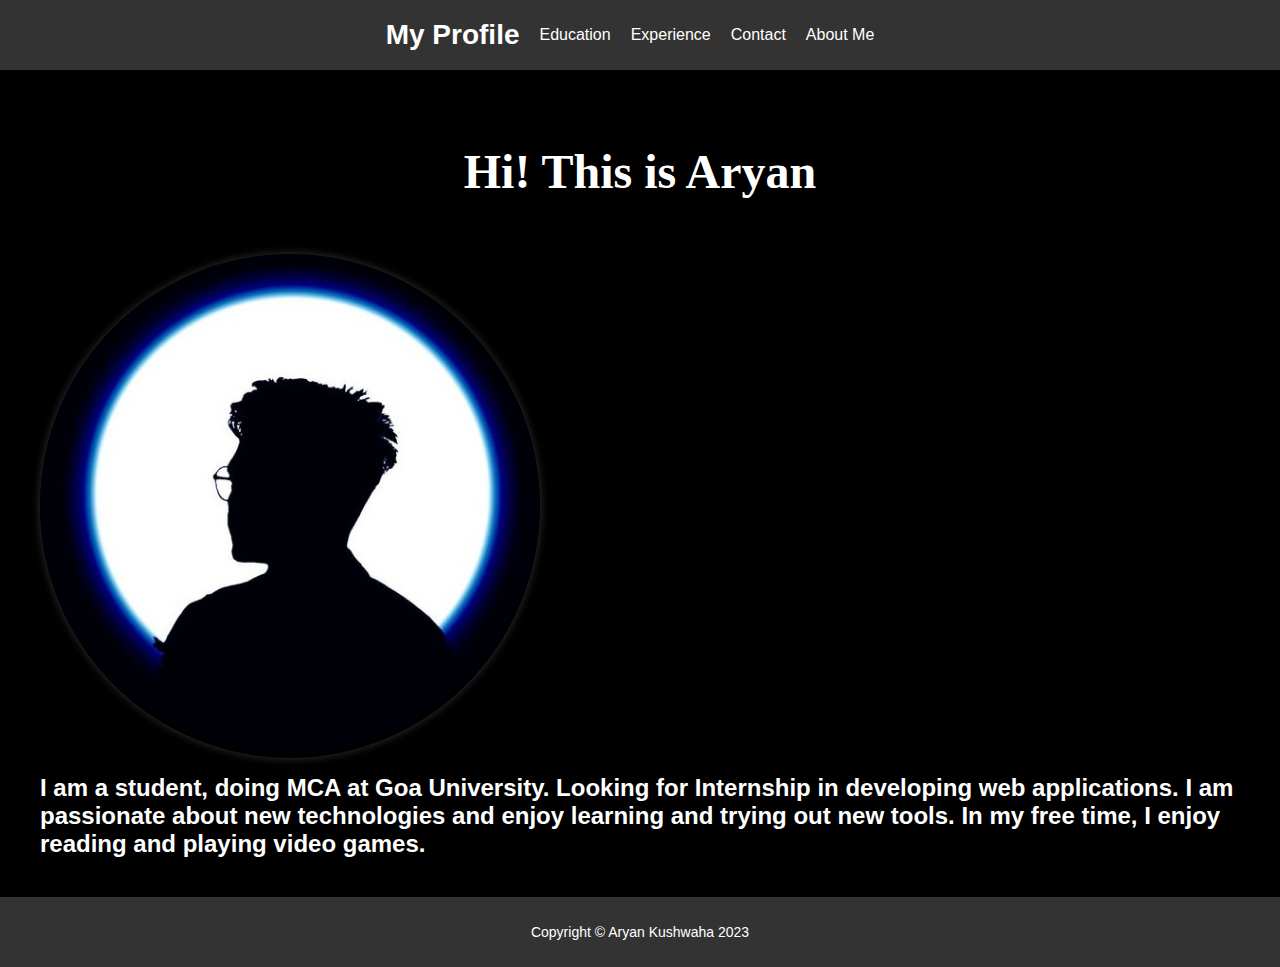
==== 2202_AryanKushwaha/index.html @ af2b5d50 "Add files via upload" ====
<!DOCTYPE html>
<html>
  <head>
    <meta charset="UTF-8">
    <title>My Profile</title>
    <link rel="stylesheet" type="text/css" href="style.css">
  </head>
  <body>
    <header>
      <div class="header-inner">
        <h1>My Profile</h1>
        <nav>
          <ul>
              <li><a href="education.html">Education</a></li>
              <li><a href="experience.html">Experience</a></li>
              <li><a href="contact.html">Contact</a></li>
              <li><a href="about-me.html">About Me</a></li>
          </ul>
        </nav>
      </div>
    </header>
    <main>
      <table id="home"  width="100%" cellpadding="20" cellspacing="0" bgcolor="black">
        <tr>
          <td>
            <table border="0" cellpadding="15" cellspacing="0" width="90%" align="center">
              <tr>
                <td align="center" valign="middle">
                  <h3>
                    <font face="Times New Roman" size="10" color="#ffffff">
                      Hi! This is Aryan
                    </font>
                  </h3>
    
                  <h2>
                    <font face="Verdana" size="6" color="#4CAF50">
            
                    </font>
                  </h2>
                </td>
              </tr>
            </table>
          </td>
        </tr>
      </table>
      <!-- <section id="about-me"> -->
        <div class="profile-i">
          <img src="profile.jpg" alt="Profile Image">
        </div>
        <hr color="black">
        <hr color="black">
        <hr color="black">
        <hr color="black">
        <hr color="black">
        <hr color="black">
        <hr color="black">
        <hr color="black">
        <hr color="black">
        <hr color="black">
        <hr color="black">
        <hr color="black">
        <hr color="black">
        <hr color="black">
        <hr color="black">
        <hr color="black">
        <hr color="black">
        <hr color="black">
        <hr color="black">
        <hr color="black">
        <hr color="black">
        <hr color="black">
        <hr color="black">
        <hr color="black">
        <hr color="black">
        <hr color="black">
        <hr color="black">
        <hr color="black">
        <hr color="black">
        <hr color="black">
        <hr color="black">
        <hr color="black">
        <hr color="black">
        <hr color="black">
        <hr color="black">
        <hr color="black">
        <hr color="black">
        <hr color="black">
        <hr color="black">
        <hr color="black">
        <hr color="black">
        <hr color="black">
        <hr color="black">
        <hr color="black">
        <hr color="black">
        <hr color="black">
        <hr color="black">
        <hr color="black">
        <hr color="black">
        <hr color="black">
        <h2>I am a student, doing MCA at Goa University. Looking for Internship in developing web applications. I am passionate about new technologies and enjoy learning and trying out new tools. In my free time, I enjoy reading and playing video games.</h2>
        <!-- </section> -->
        
    </main>
    <footer>
    <p>Copyright © Aryan Kushwaha 2023</p>
    </footer>
    
      </body>
    </html>
---- 2202_AryanKushwaha/style.css ----
body {
    font-family: sans-serif;
    margin: 0;
    padding: 0;
    color: white;
    background-color: #000000;
  }
  
  header {
    background-color: #333;
    display: flex;
    align-items: center;
    justify-content: space-between;
    height: 70px;
  }
  
  header .header-inner {
    margin: 0 auto;
    max-width: 1200px;
    padding: 0 20px;
    display: flex;
    align-items: center;
  }
  
  header h1 {
    margin: 0;
    font-size: 28px;
  }
  
  nav {
    margin-left: 20px;
  }
  
  nav ul {
    list-style: none;
    margin: 0;
    padding: 0;
    display: flex;
  }
  
  nav li {
    margin-right: 20px;
  }
  
  nav a {
    color: white;
    text-decoration: none;
  }
  
  main {
    padding: 20px;
    max-width: 1200px;
    margin: 0 auto;
  }
  
  section {
    margin-bottom: 20px;
  }
  
  section h2 {
    margin-top: 0;
    font-size: 24px;
  }
  
  section h3 {
    margin-top: 20px;
    font-size: 20px;
  }
  
  .profile-image {
    float: left;
    margin-right: 20px;
    overflow: hidden;
    border-radius: 50%;
    box-shadow: 0 0 10px #333;
    transition: all 0.3s ease-in-out;
  }
  
  .profile-image img {
    width: 270px;
    height: 270px;
    border-radius: 100%;
    object-fit: cover;
    transition: all 0.3s ease-in-out;
  }
  
  .profile-image:hover {
    transform: scale(1.05);
    box-shadow: 0 0 15px #333;
  }
  
  .profile-image img:hover {
    transform: scale(1.05);
  }
  
  .skills-container {
    display: flex;
    flex-wrap: wrap;
  }
  
  .skill {
    width: 25%;
    margin-bottom: 20px;
    text-align: center;
  }
  
  .skill h3 {
    margin-top: 0;
    font-size: 18px;
  }
  
  .skill-bar {
    background-color: #ccc;
    height: 20px;
    margin: 10px 0;
    border-radius: 10px;
    overflow: hidden;
    position: relative;
  }
  
  .skill-level {
    background-color: #495b69;
    height: 100%;
    width: 0;
    transition: width 0.3s ease-in-out;
    position: absolute;
    top: 0;
    left: 0;
  }
  
  footer {
    background-color: #333;
    color: white;
    display: flex;
    align-items: center;
    justify-content: center;
    height: 70px;
  }
  
  footer p {
    margin: 0;
    font-size: 14px;
  }
  
  @media (max-width: 992px) {
    .profile-image {
      float: none;
      margin-right: 0;
      margin-bottom: 20px;
      text-align: center;
    }
  
    .skills-container {
      display: block;
    }
  
    .skill {
      width: 100%;
    }
    
  }

  .profile-i {
    float: left;
    margin-right: 20px;
    overflow: hidden;
    border-radius: 50%;
    box-shadow: 0 0 10px #333;
    transition: all 0.3s ease-in-out;
  }
  
  .profile-i img {
    width: 500px;
    height: 500px;
    border-radius: 100%;
    object-fit: cover;
    transition: all 0.3s ease-in-out;
  }
  
  .profile-i:hover {
    transform: scale(1.05);
    box-shadow: 0 0 15px #333;
  }
  
  .profile-i img:hover {
    transform: scale(1.05);
  }
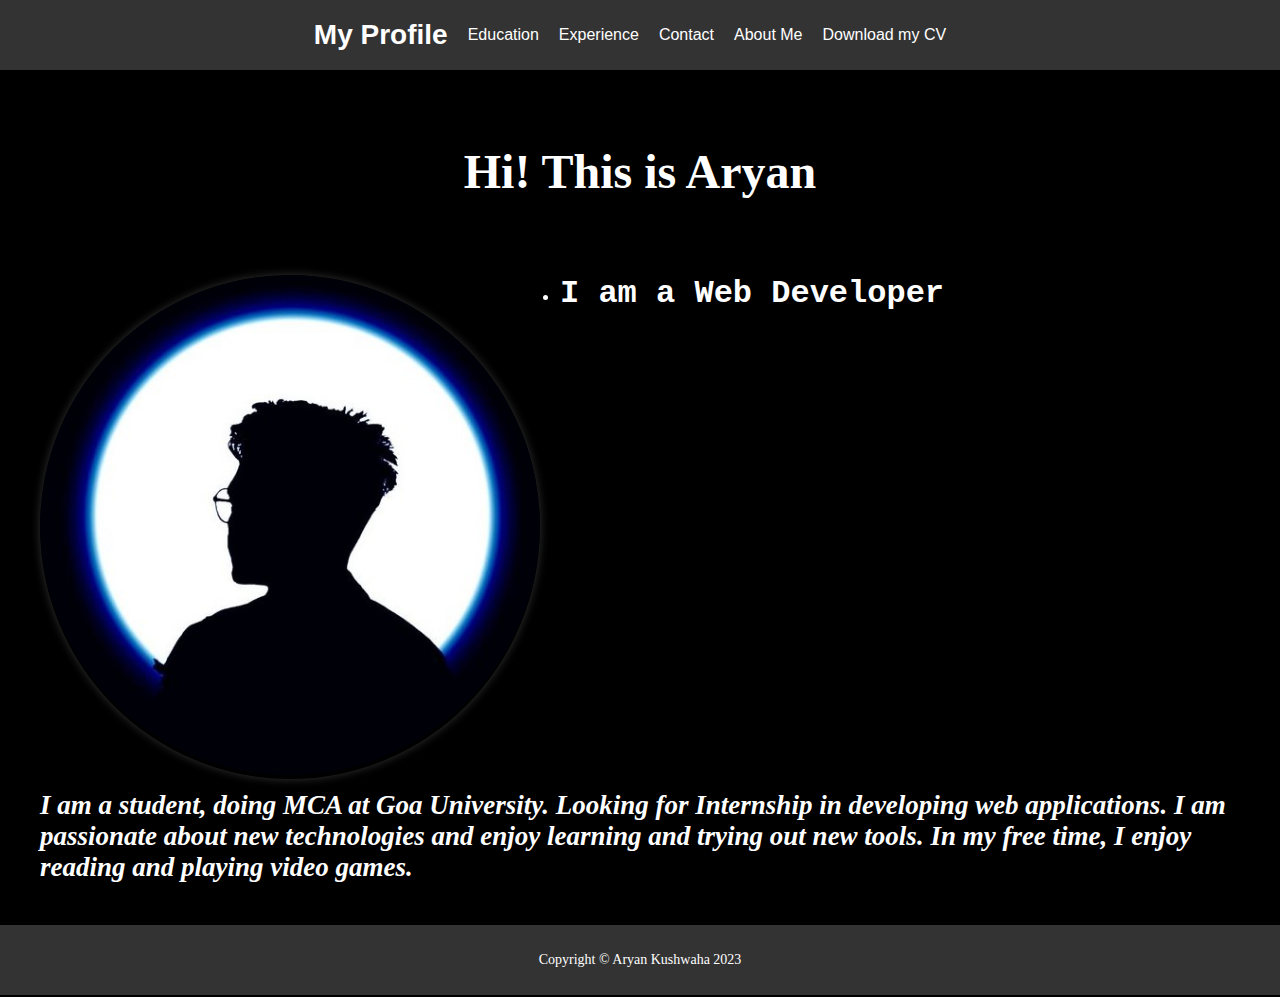
==== commit 35f7e67e: "Add files via upload" ====
--- a/2202_AryanKushwaha/index.html
+++ b/2202_AryanKushwaha/index.html
@@ -15,6 +15,8 @@
               <li><a href="experience.html">Experience</a></li>
               <li><a href="contact.html">Contact</a></li>
               <li><a href="about-me.html">About Me</a></li>
+              <li><a href="#CV">Download my CV</a></li>
+              
           </ul>
         </nav>
       </div>
@@ -47,6 +49,12 @@
         <div class="profile-i">
           <img src="profile.jpg" alt="Profile Image">
         </div>
+        <font face="Verdana" size="4" color="white">
+          <ul>
+            <li>
+              <pre><b><h1>I am a Web Developer</b></h1>  </pre>
+              </ul>
+            </li>
         <hr color="black">
         <hr color="black">
         <hr color="black">
@@ -84,20 +92,7 @@
         <hr color="black">
         <hr color="black">
         <hr color="black">
-        <hr color="black">
-        <hr color="black">
-        <hr color="black">
-        <hr color="black">
-        <hr color="black">
-        <hr color="black">
-        <hr color="black">
-        <hr color="black">
-        <hr color="black">
-        <hr color="black">
-        <hr color="black">
-        <hr color="black">
-        <hr color="black">
-        <h2>I am a student, doing MCA at Goa University. Looking for Internship in developing web applications. I am passionate about new technologies and enjoy learning and trying out new tools. In my free time, I enjoy reading and playing video games.</h2>
+        <h2><i>I am a student, doing MCA at Goa University. Looking for Internship in developing web applications. I am passionate about new technologies and enjoy learning and trying out new tools. In my free time, I enjoy reading and playing video games.</i></h2>
         <!-- </section> -->
         
     </main>
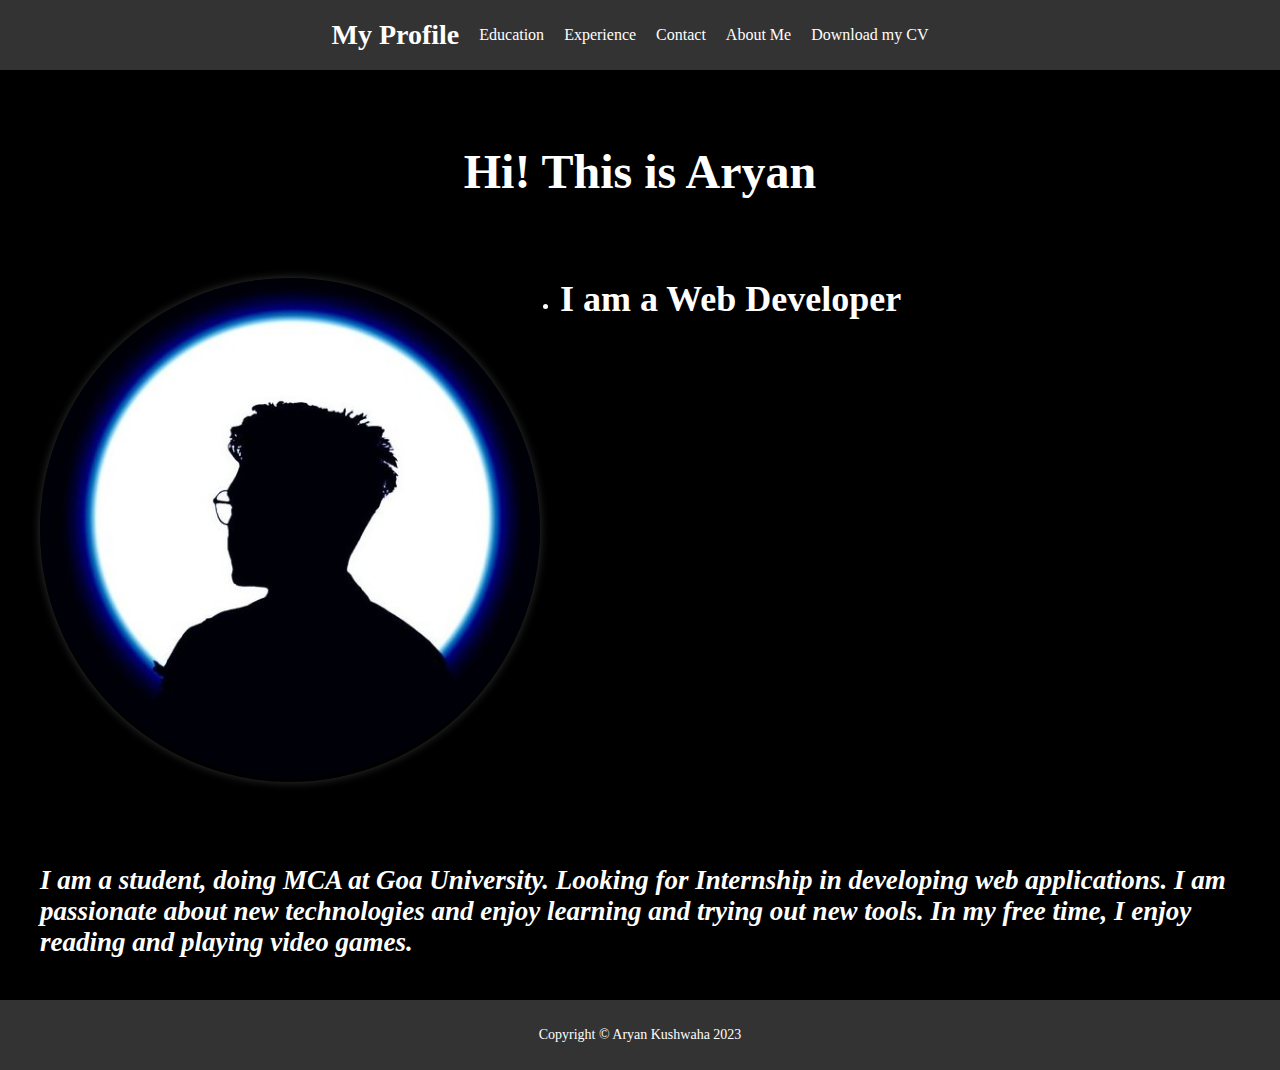
==== commit 16b9df55: "Add files via upload" ====
--- a/2202_AryanKushwaha/index.html
+++ b/2202_AryanKushwaha/index.html
@@ -55,44 +55,8 @@
               <pre><b><h1>I am a Web Developer</b></h1>  </pre>
               </ul>
             </li>
-        <hr color="black">
-        <hr color="black">
-        <hr color="black">
-        <hr color="black">
-        <hr color="black">
-        <hr color="black">
-        <hr color="black">
-        <hr color="black">
-        <hr color="black">
-        <hr color="black">
-        <hr color="black">
-        <hr color="black">
-        <hr color="black">
-        <hr color="black">
-        <hr color="black">
-        <hr color="black">
-        <hr color="black">
-        <hr color="black">
-        <hr color="black">
-        <hr color="black">
-        <hr color="black">
-        <hr color="black">
-        <hr color="black">
-        <hr color="black">
-        <hr color="black">
-        <hr color="black">
-        <hr color="black">
-        <hr color="black">
-        <hr color="black">
-        <hr color="black">
-        <hr color="black">
-        <hr color="black">
-        <hr color="black">
-        <hr color="black">
-        <hr color="black">
-        <hr color="black">
-        <hr color="black">
-        <h2><i>I am a student, doing MCA at Goa University. Looking for Internship in developing web applications. I am passionate about new technologies and enjoy learning and trying out new tools. In my free time, I enjoy reading and playing video games.</i></h2>
+
+        <h2 id="desc"><i>I am a student, doing MCA at Goa University. Looking for Internship in developing web applications. I am passionate about new technologies and enjoy learning and trying out new tools. In my free time, I enjoy reading and playing video games.</i></h2>
         <!-- </section> -->
         
     </main>
--- a/2202_AryanKushwaha/style.css
+++ b/2202_AryanKushwaha/style.css
@@ -99,7 +99,7 @@
   }
   
   .skill {
-    width: 25%;
+    width: 33%;
     margin-bottom: 20px;
     text-align: center;
   }
@@ -112,7 +112,7 @@
   .skill-bar {
     background-color: #ccc;
     height: 20px;
-    margin: 10px 0;
+    margin: 10px;
     border-radius: 10px;
     overflow: hidden;
     position: relative;
@@ -184,4 +184,24 @@
   
   .profile-i img:hover {
     transform: scale(1.05);
+  }
+
+  
+  *{
+    font-family: 'Josefin Sans';
+  }
+
+  .skillimages{
+    width: 250px;
+    height: 250px;
+    padding: 73px;
+    background-color: #000000;
+  }
+
+  #skillimg{
+    margin-top: 250px;
+  }
+
+  #desc{
+    margin-top: 500px;
   }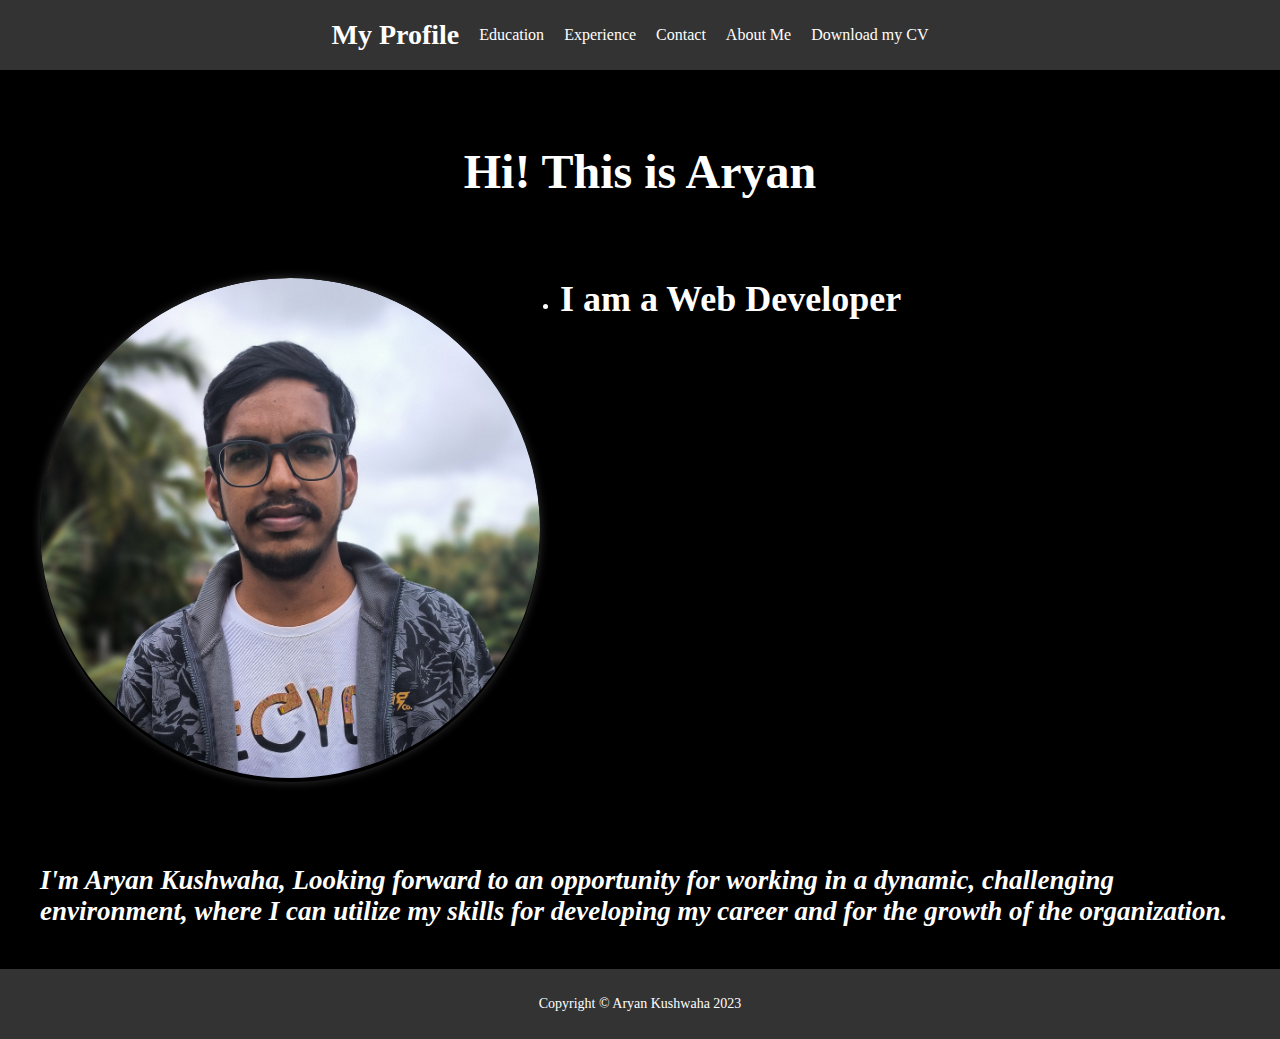
==== commit 4befb111: "Add files via upload" ====
--- a/2202_AryanKushwaha/index.html
+++ b/2202_AryanKushwaha/index.html
@@ -1,68 +1,73 @@
 <!DOCTYPE html>
 <html>
-  <head>
-    <meta charset="UTF-8">
-    <title>My Profile</title>
-    <link rel="stylesheet" type="text/css" href="style.css">
-  </head>
-  <body>
-    <header>
-      <div class="header-inner">
-        <h1>My Profile</h1>
-        <nav>
-          <ul>
-              <li><a href="education.html">Education</a></li>
-              <li><a href="experience.html">Experience</a></li>
-              <li><a href="contact.html">Contact</a></li>
-              <li><a href="about-me.html">About Me</a></li>
-              <li><a href="#CV">Download my CV</a></li>
-              
-          </ul>
-        </nav>
-      </div>
-    </header>
-    <main>
-      <table id="home"  width="100%" cellpadding="20" cellspacing="0" bgcolor="black">
-        <tr>
-          <td>
-            <table border="0" cellpadding="15" cellspacing="0" width="90%" align="center">
-              <tr>
-                <td align="center" valign="middle">
-                  <h3>
-                    <font face="Times New Roman" size="10" color="#ffffff">
-                      Hi! This is Aryan
-                    </font>
-                  </h3>
-    
-                  <h2>
-                    <font face="Verdana" size="6" color="#4CAF50">
-            
-                    </font>
-                  </h2>
-                </td>
-              </tr>
-            </table>
-          </td>
-        </tr>
-      </table>
-      <!-- <section id="about-me"> -->
-        <div class="profile-i">
-          <img src="profile.jpg" alt="Profile Image">
-        </div>
-        <font face="Verdana" size="4" color="white">
-          <ul>
-            <li>
-              <pre><b><h1>I am a Web Developer</b></h1>  </pre>
-              </ul>
-            </li>
 
-        <h2 id="desc"><i>I am a student, doing MCA at Goa University. Looking for Internship in developing web applications. I am passionate about new technologies and enjoy learning and trying out new tools. In my free time, I enjoy reading and playing video games.</i></h2>
-        <!-- </section> -->
-        
-    </main>
-    <footer>
+<head>
+  <meta charset="UTF-8">
+  <title>My Profile</title>
+  <link rel="stylesheet" type="text/css" href="style.css">
+</head>
+
+<body>
+  <header>
+    <div class="header-inner">
+      <h1>My Profile</h1>
+      <nav>
+        <ul>
+          <li><a href="education.html">Education</a></li>
+          <li><a href="experience.html">Experience</a></li>
+          <li><a href="contact.html">Contact</a></li>
+          <li><a href="about-me.html">About Me</a></li>
+          <li><a href="2202_Resume_AryanKushwaha.pdf">Download my CV</a></li>
+
+        </ul>
+      </nav>
+    </div>
+  </header>
+  <main>
+    <table id="home" width="100%" cellpadding="20" cellspacing="0" bgcolor="black">
+      <tr>
+        <td>
+          <table border="0" cellpadding="15" cellspacing="0" width="90%" align="center">
+            <tr>
+              <td align="center" valign="middle">
+                <h3>
+                  <font face="Times New Roman" size="10" color="#ffffff">
+                    Hi! This is Aryan
+                  </font>
+                </h3>
+
+                <h2>
+                  <font face="Verdana" size="6" color="#4CAF50">
+
+                  </font>
+                </h2>
+              </td>
+            </tr>
+          </table>
+        </td>
+      </tr>
+    </table>
+    <!-- <section id="about-me"> -->
+    <div class="profile-i">
+      <img src="profile.jpg" alt="Profile Image">
+    </div>
+    <font face="Verdana" size="4" color="white">
+      <ul>
+        <li>
+          <pre><b><h1>I am a Web Developer</b></h1>  </pre>
+      </ul>
+      </li>
+
+      <h2 id="desc"><i>I'm Aryan Kushwaha, Looking forward to an opportunity for working in a dynamic, challenging
+          environment, where I can utilize my skills for developing my career and for the growth of the
+          organization.</i></h2>
+      <!-- </section> -->
+
+  </main>
+  <footer>
     <p>Copyright © Aryan Kushwaha 2023</p>
-    </footer>
-    
-      </body>
-    </html>+  </footer>
+
+</body>
+
+</html>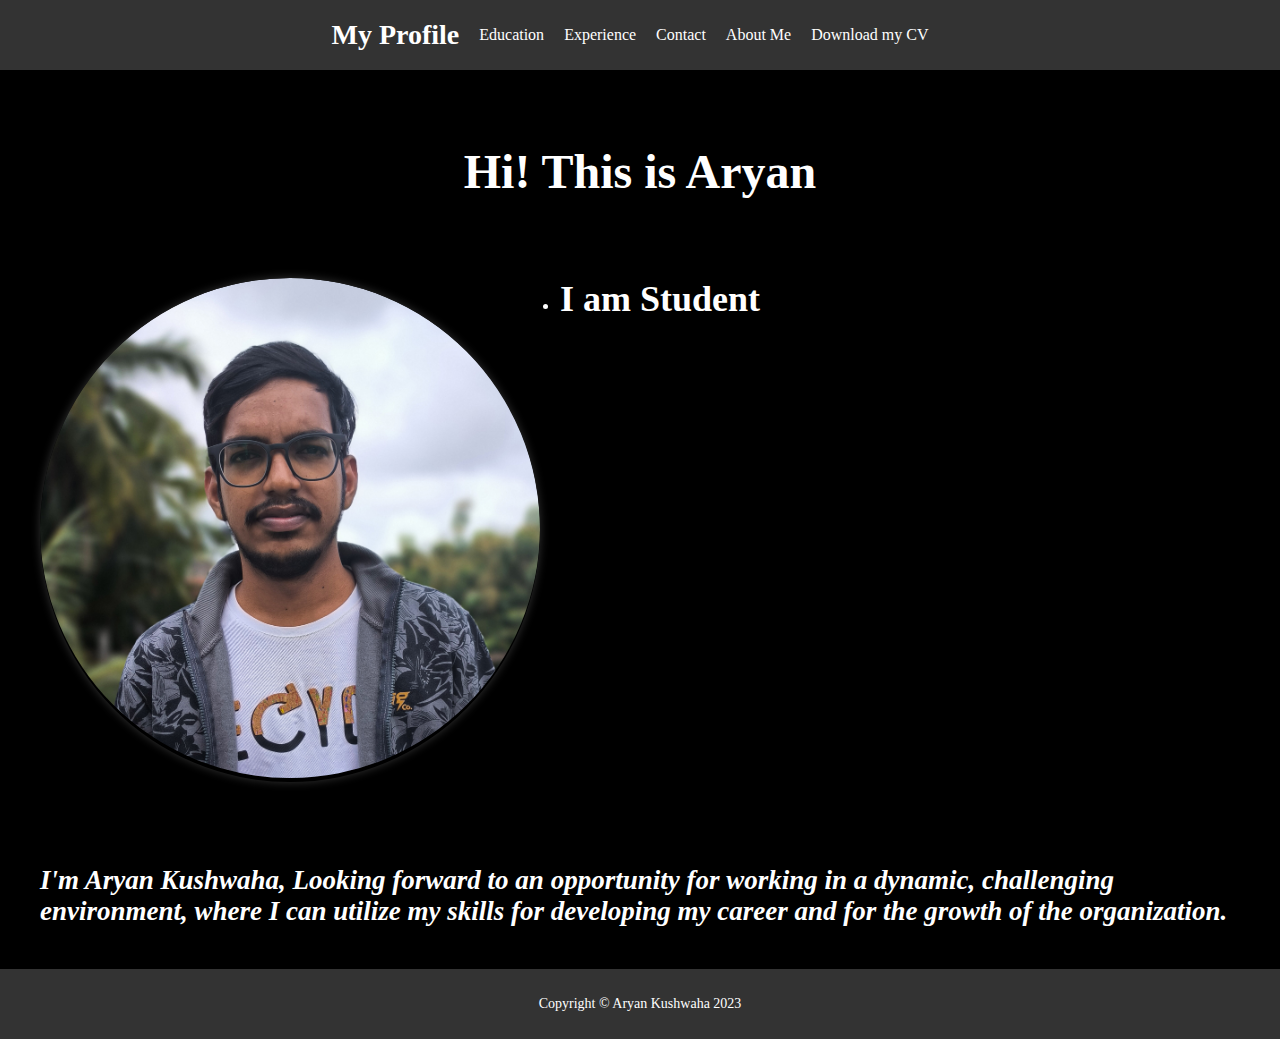
==== commit c1222cf7: "Add files via upload" ====
--- a/2202_AryanKushwaha/index.html
+++ b/2202_AryanKushwaha/index.html
@@ -54,7 +54,7 @@
     <font face="Verdana" size="4" color="white">
       <ul>
         <li>
-          <pre><b><h1>I am a Web Developer</b></h1>  </pre>
+          <pre><b><h1>I am Student</b></h1>  </pre>
       </ul>
       </li>
 
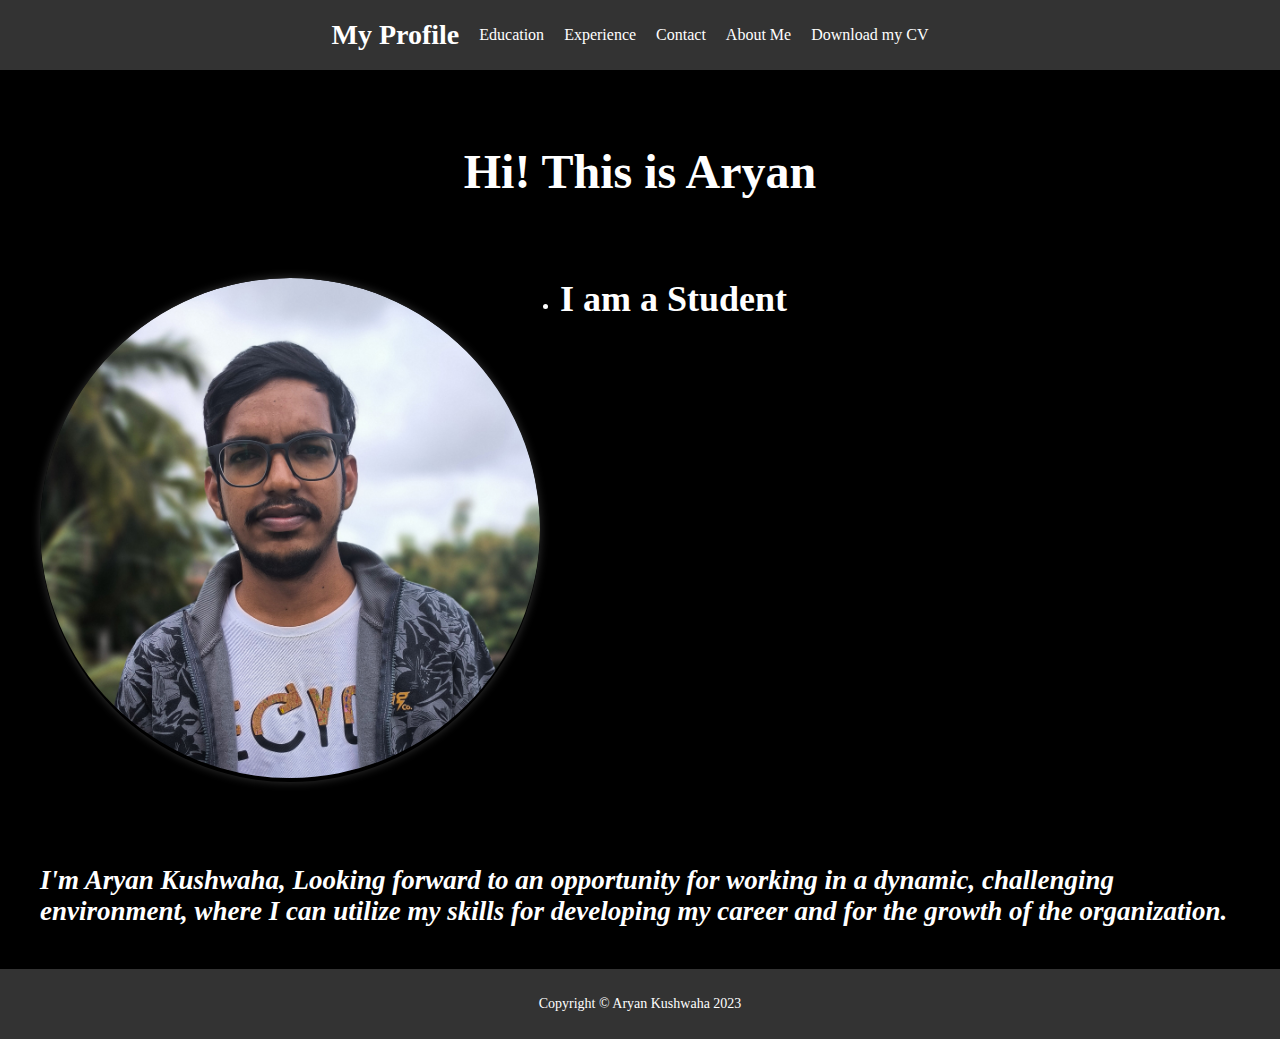
==== commit 1503e631: "Update index.html" ====
--- a/2202_AryanKushwaha/index.html
+++ b/2202_AryanKushwaha/index.html
@@ -54,7 +54,7 @@
     <font face="Verdana" size="4" color="white">
       <ul>
         <li>
-          <pre><b><h1>I am Student</b></h1>  </pre>
+          <pre><b><h1>I am a Student</b></h1>  </pre>
       </ul>
       </li>
 
@@ -70,4 +70,4 @@
 
 </body>
 
-</html>+</html>
